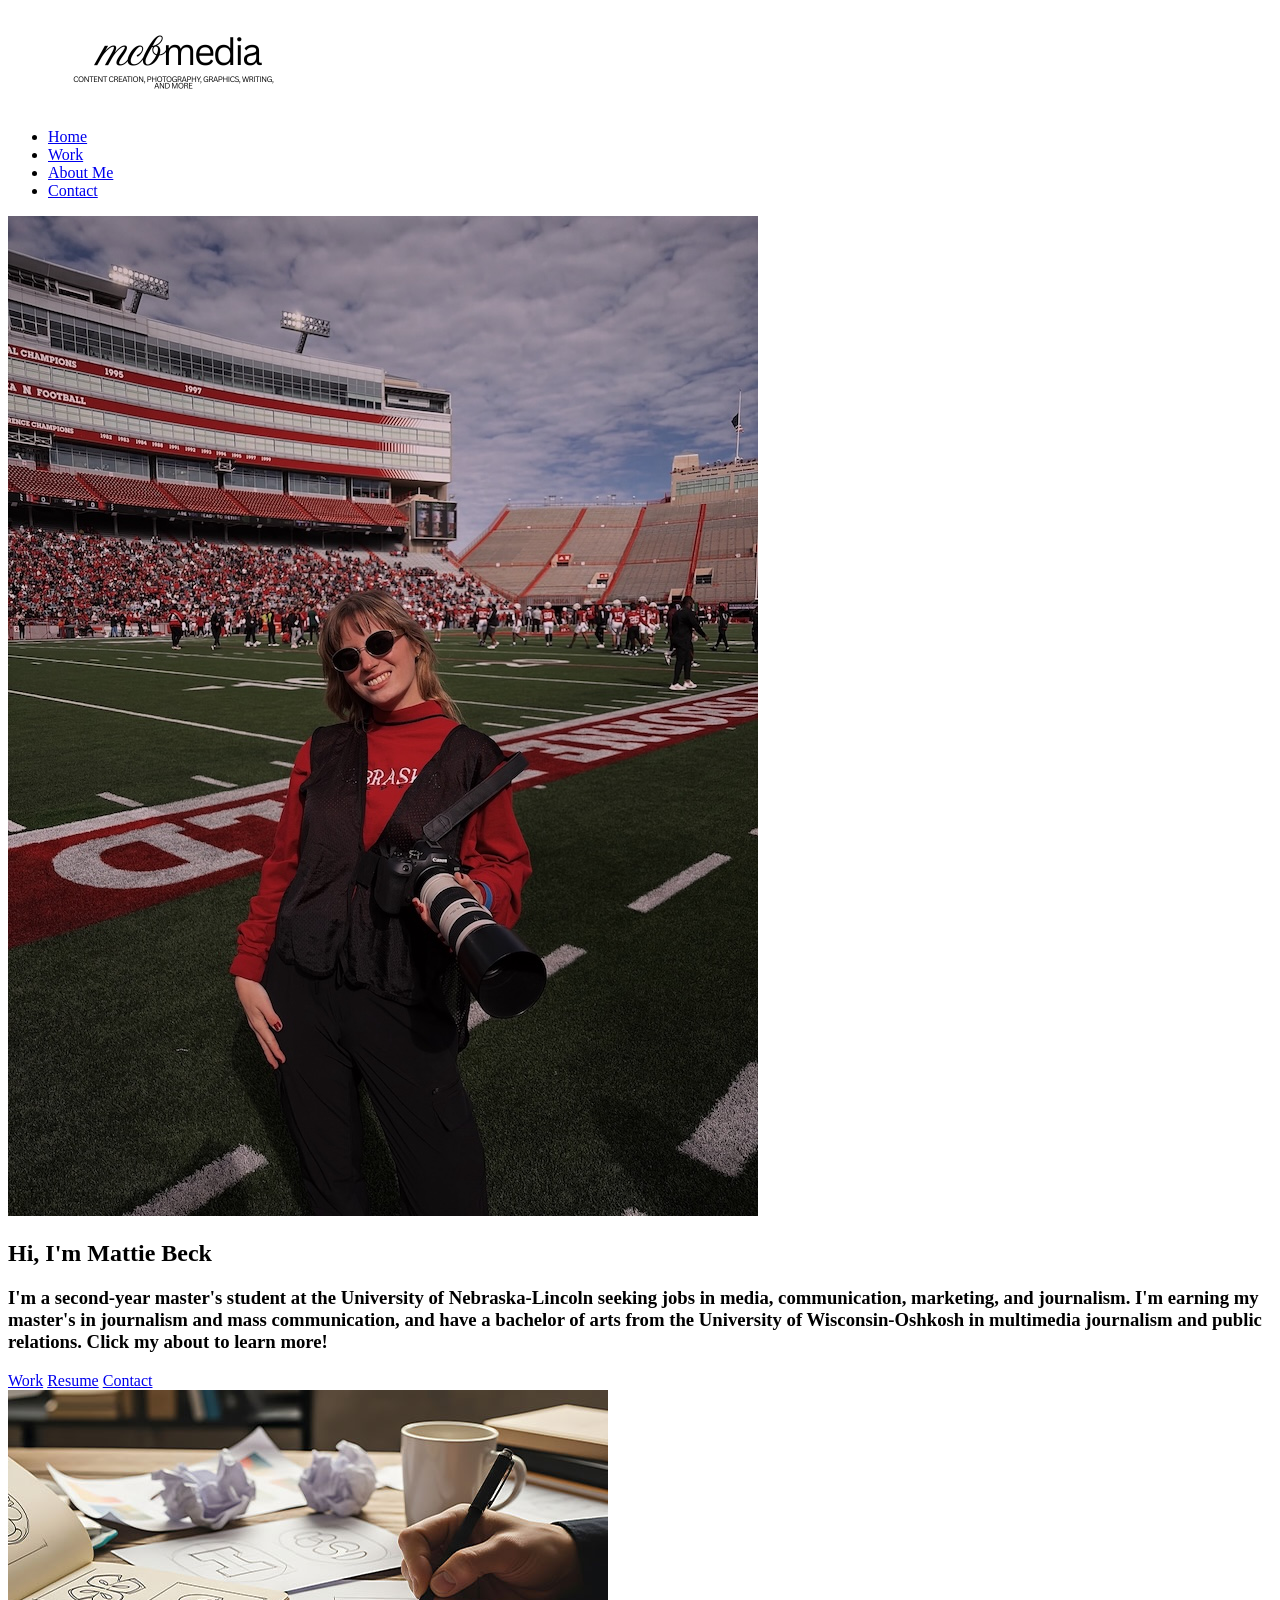
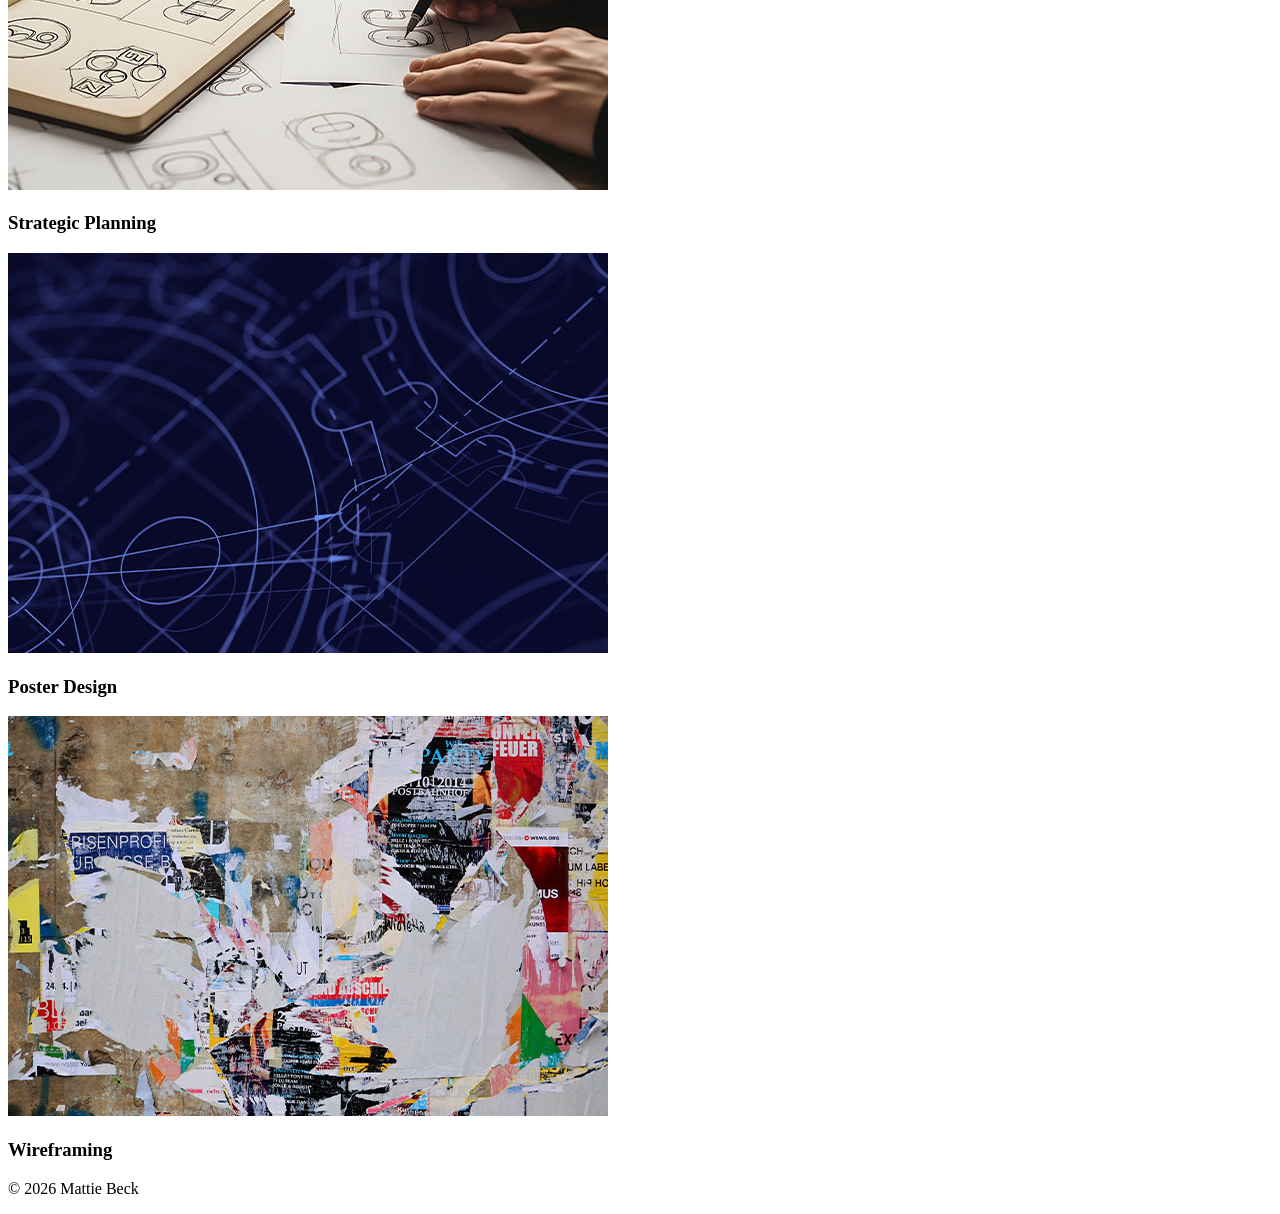
==== aboutmecontact.html @ a944d040 "Portfolio" ====
<!doctype html>
<html lang="en">
<head>
    <meta charset="UTF-8">
    <title>Mattie Beck</title>
    <link rel="stylesheet" href="css/style.css">
</head>
<body>
<div class="container">

<header>
<img src="Images/projectlogo.png" alt="Project Logo">
</header>

<nav>
    <ul>
<li><a href=index.html>Home</a></li>
<li><a href="work.html">Work</a></li>
<li><a href="aboutmecontact.html">About Me</a></li>
<li><a href="contact.html">Contact</a></li>
    </ul>
</nav>

<section class="col-span-8">
<img src="Images/aboutmeimage.JPG" alt="mattiebeck">
</section>

<aside class="col-span-4">
    <h1> Hi, I'm Mattie Beck</h1>
    <h3>I'm a second-year master's student at the University of Nebraska-Lincoln seeking jobs in media, communication, marketing, and journalism. I'm earning my master's in journalism and mass communication, and have a bachelor of arts from the University of Wisconsin-Oshkosh in multimedia journalism and public relations. Click my about to learn more! </h3>
</aside>

<section class="button-section">
    <a href="work.html" class="button">Work</a>
    <a href="Resume" class="button">Resume</a>
    <a href="contact.html" class="button">Contact</a>

</section>

<section class="work-section">
<div class="card">
    <img src="Images/work_sketch.jpg" alt="Strategic Planning">
    <h3 class="card-title">Strategic Planning</h3>
</div>

<div class="card">
    <img src="Images/work_poster.jpg" alt="Poster Design">
    <h3 class="card-title">Poster Design</h3>
</div>

<div class="card">
    <img src="Images/work_wires.jpg" alt="Wireframing">
    <h3 class="card-title">Wireframing</h3>
</div>
</section>



<footer>
    <p>&copy; 2026 Mattie Beck</p>
</footer>


</div> <!---- container closes--->
</body>
</html>
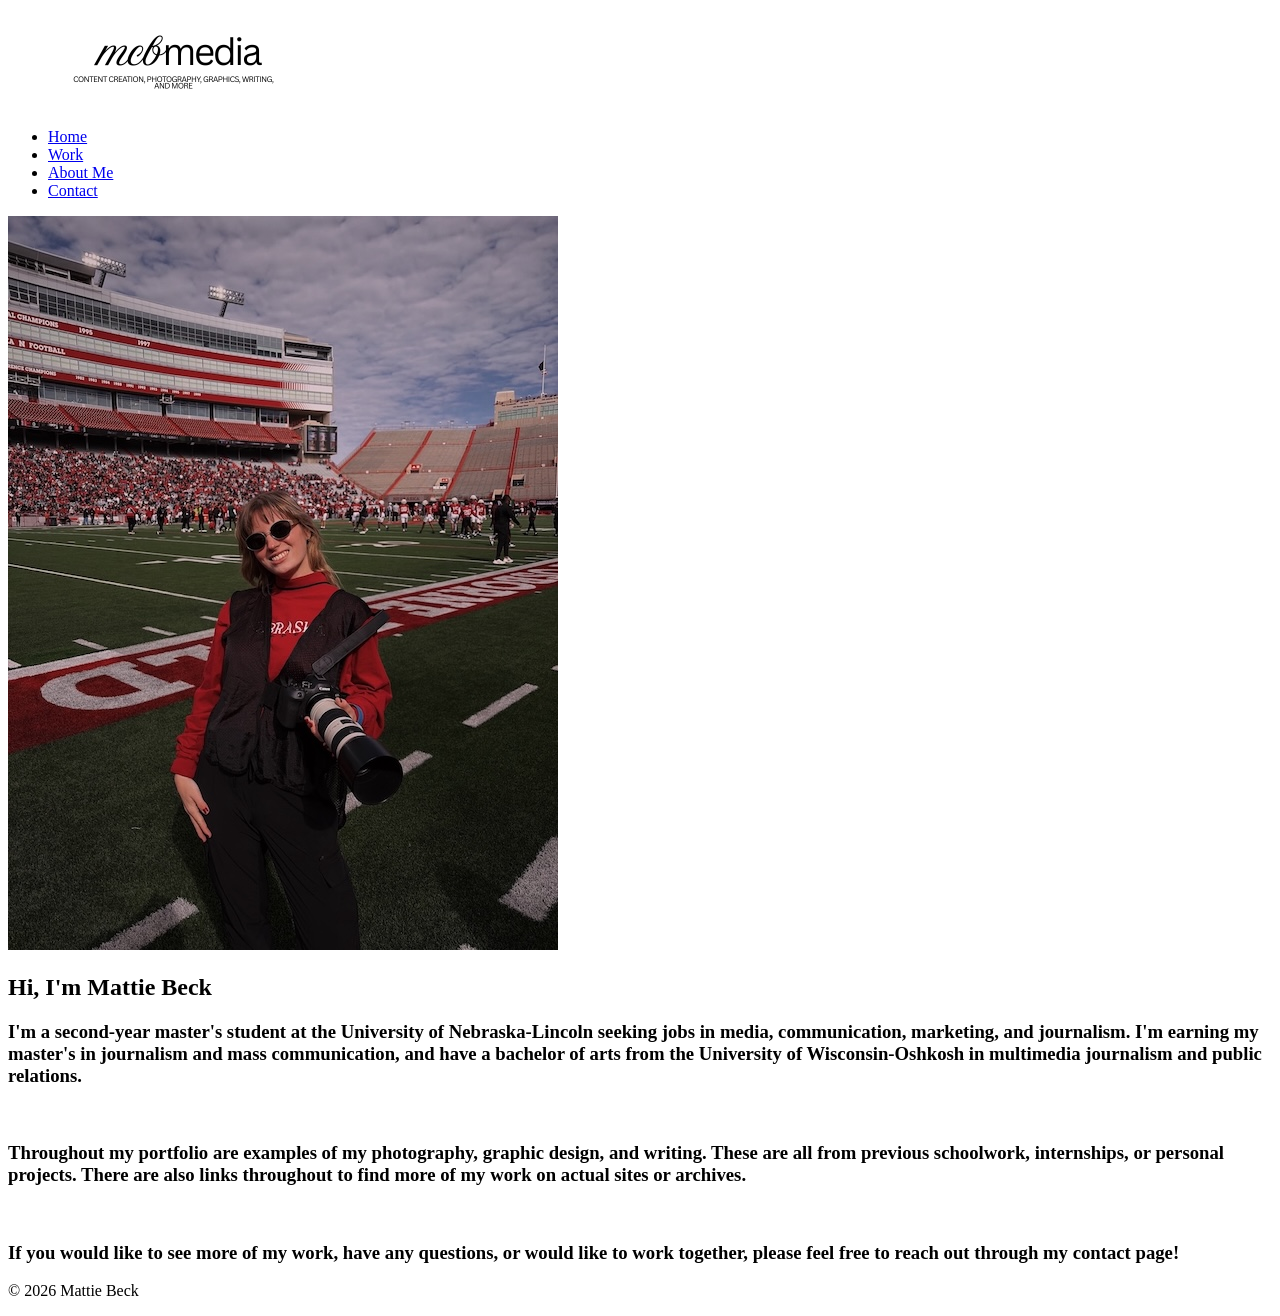
==== commit 53f34477: "aboutmeupdate" ====
--- a/aboutmecontact.html
+++ b/aboutmecontact.html
@@ -27,34 +27,12 @@
 
 <aside class="col-span-4">
     <h1> Hi, I'm Mattie Beck</h1>
-    <h3>I'm a second-year master's student at the University of Nebraska-Lincoln seeking jobs in media, communication, marketing, and journalism. I'm earning my master's in journalism and mass communication, and have a bachelor of arts from the University of Wisconsin-Oshkosh in multimedia journalism and public relations. Click my about to learn more! </h3>
+    <h3>I'm a second-year master's student at the University of Nebraska-Lincoln seeking jobs in media, communication, marketing, and journalism. I'm earning my master's in journalism and mass communication, and have a bachelor of arts from the University of Wisconsin-Oshkosh in multimedia journalism and public relations. </h3>
+    <br>
+    <h3>Throughout my portfolio are examples of my photography, graphic design, and writing. These are all from previous schoolwork, internships, or personal projects. There are also links throughout to find more of my work on actual sites or archives.</h3>
+    <br>
+    <h3>If you would like to see more of my work, have any questions, or would like to work together, please feel free to reach out through my contact page!</h3>
 </aside>
-
-<section class="button-section">
-    <a href="work.html" class="button">Work</a>
-    <a href="Resume" class="button">Resume</a>
-    <a href="contact.html" class="button">Contact</a>
-
-</section>
-
-<section class="work-section">
-<div class="card">
-    <img src="Images/work_sketch.jpg" alt="Strategic Planning">
-    <h3 class="card-title">Strategic Planning</h3>
-</div>
-
-<div class="card">
-    <img src="Images/work_poster.jpg" alt="Poster Design">
-    <h3 class="card-title">Poster Design</h3>
-</div>
-
-<div class="card">
-    <img src="Images/work_wires.jpg" alt="Wireframing">
-    <h3 class="card-title">Wireframing</h3>
-</div>
-</section>
-
-
 
 <footer>
     <p>&copy; 2026 Mattie Beck</p>
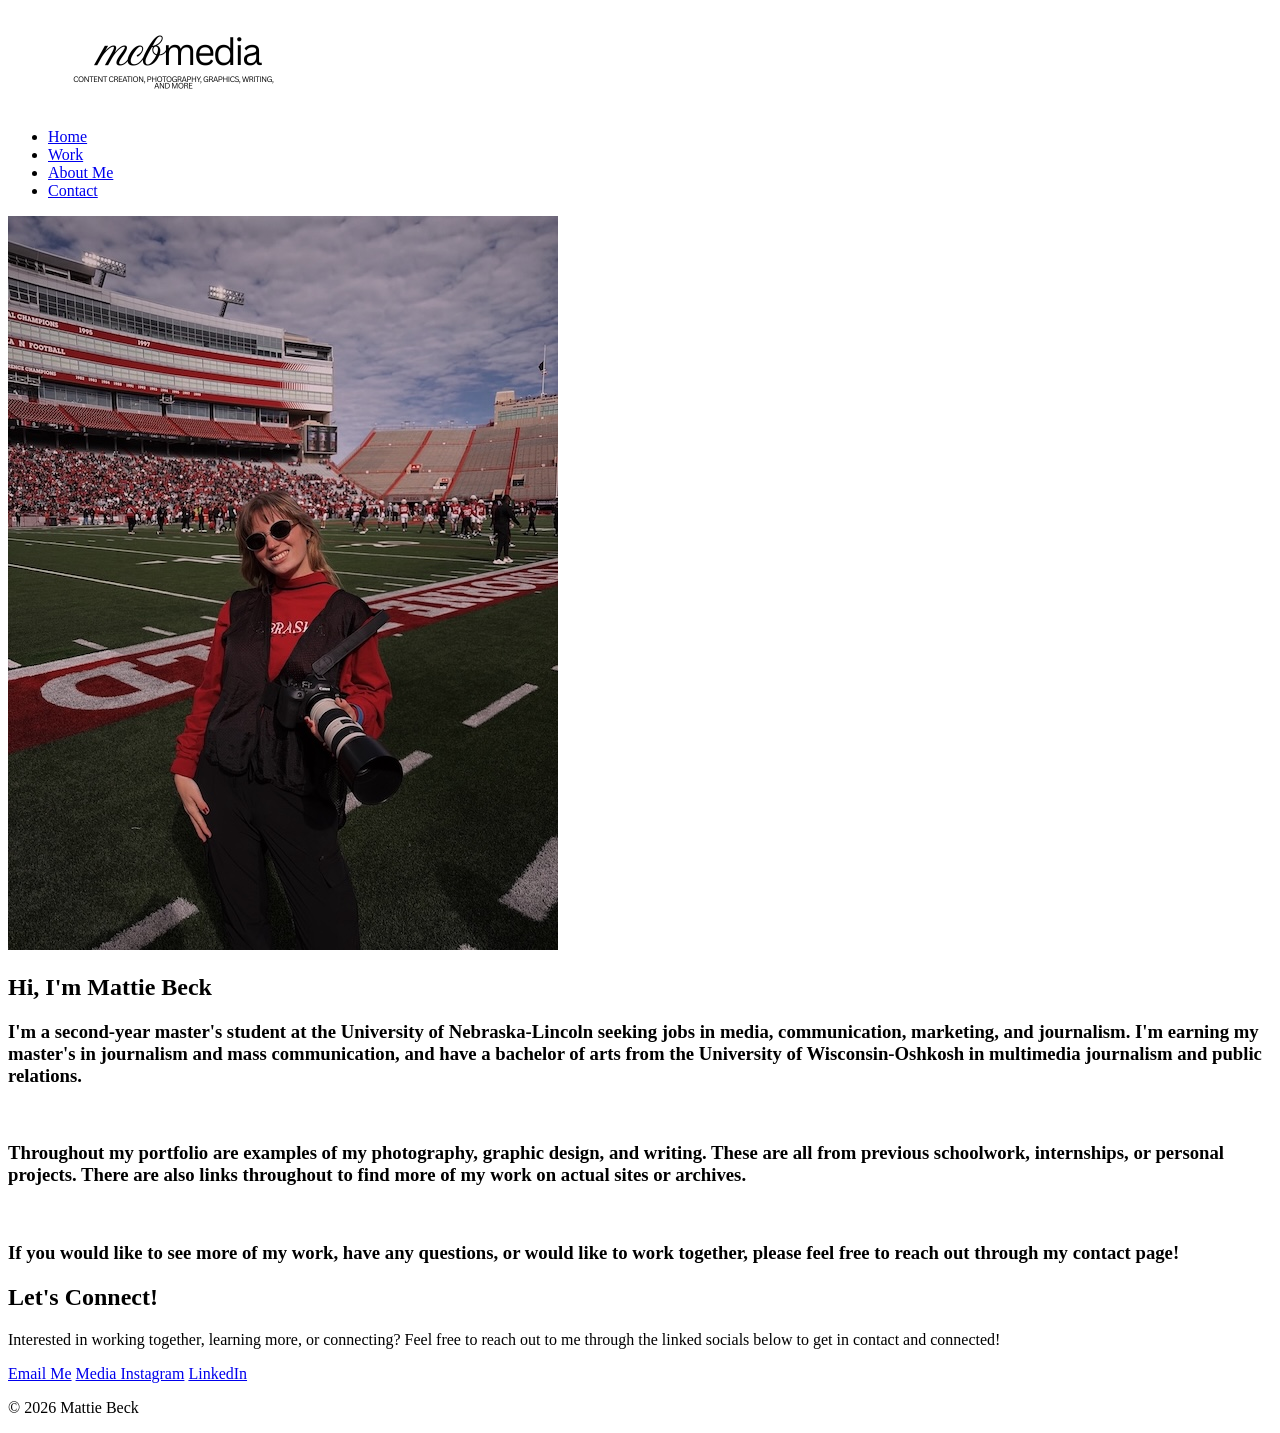
==== commit 6f074648: "updates" ====
--- a/aboutmecontact.html
+++ b/aboutmecontact.html
@@ -34,6 +34,23 @@
     <h3>If you would like to see more of my work, have any questions, or would like to work together, please feel free to reach out through my contact page!</h3>
 </aside>
 
+<section>
+    <div class="contact-title">
+    <h1>Let's Connect!</h1>
+    <p>Interested in working together, learning more, or connecting? Feel free to reach out to me through the linked socials below to get in contact and connected!</p>
+    </div>
+</section>
+
+<section class="contact-section">
+    <div class="contact-buttons">
+    <a href="mailto:beckcm21@gmail.com" class="button">Email Me</a>
+    <a href="https://www.instagram.com/mattiecbmedia/" target="_blank" class="button">Media Instagram</a>
+    <a href="https://www.linkedin.com/in/madeline-beck-029b84233/" target="_blank" class="button">LinkedIn</a>
+    </div>
+</section>
+
+
+
 <footer>
     <p>&copy; 2026 Mattie Beck</p>
 </footer>
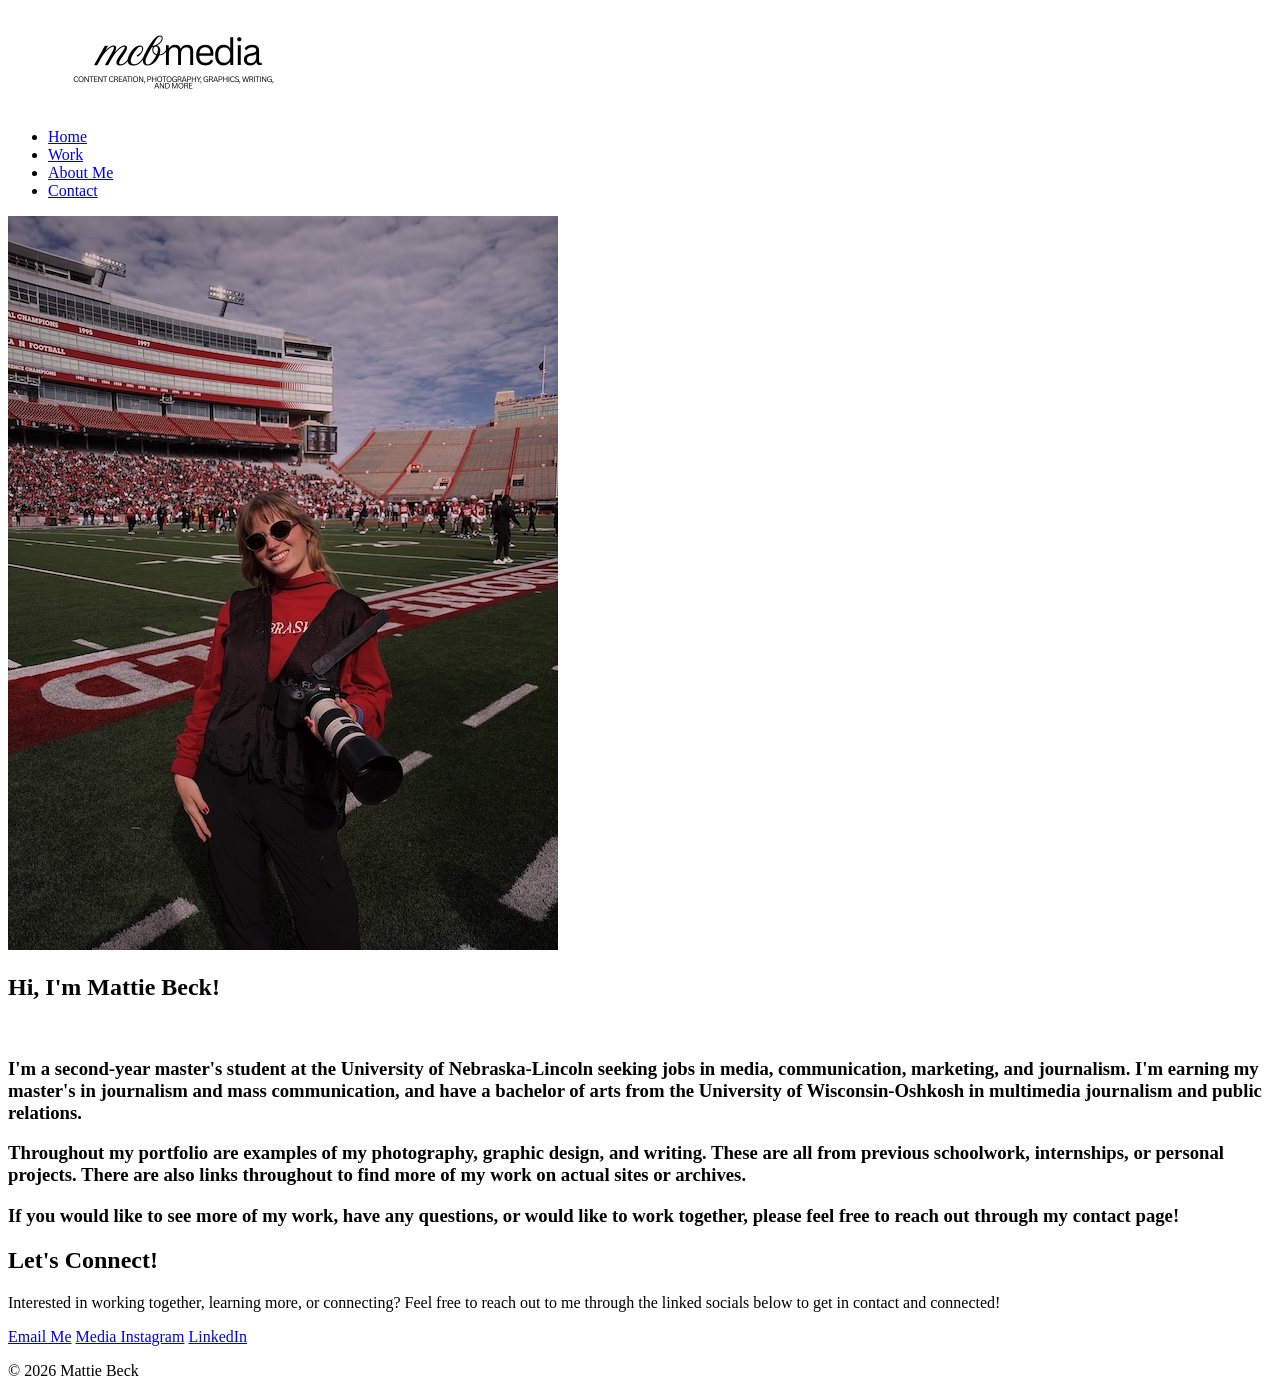
==== commit 3a07d71a: "other updates" ====
--- a/aboutmecontact.html
+++ b/aboutmecontact.html
@@ -26,11 +26,12 @@
 </section>
 
 <aside class="col-span-4">
-    <h1> Hi, I'm Mattie Beck</h1>
+    <h1> Hi, I'm Mattie Beck!</h1>
+    <br>
     <h3>I'm a second-year master's student at the University of Nebraska-Lincoln seeking jobs in media, communication, marketing, and journalism. I'm earning my master's in journalism and mass communication, and have a bachelor of arts from the University of Wisconsin-Oshkosh in multimedia journalism and public relations. </h3>
-    <br>
+
     <h3>Throughout my portfolio are examples of my photography, graphic design, and writing. These are all from previous schoolwork, internships, or personal projects. There are also links throughout to find more of my work on actual sites or archives.</h3>
-    <br>
+
     <h3>If you would like to see more of my work, have any questions, or would like to work together, please feel free to reach out through my contact page!</h3>
 </aside>
 
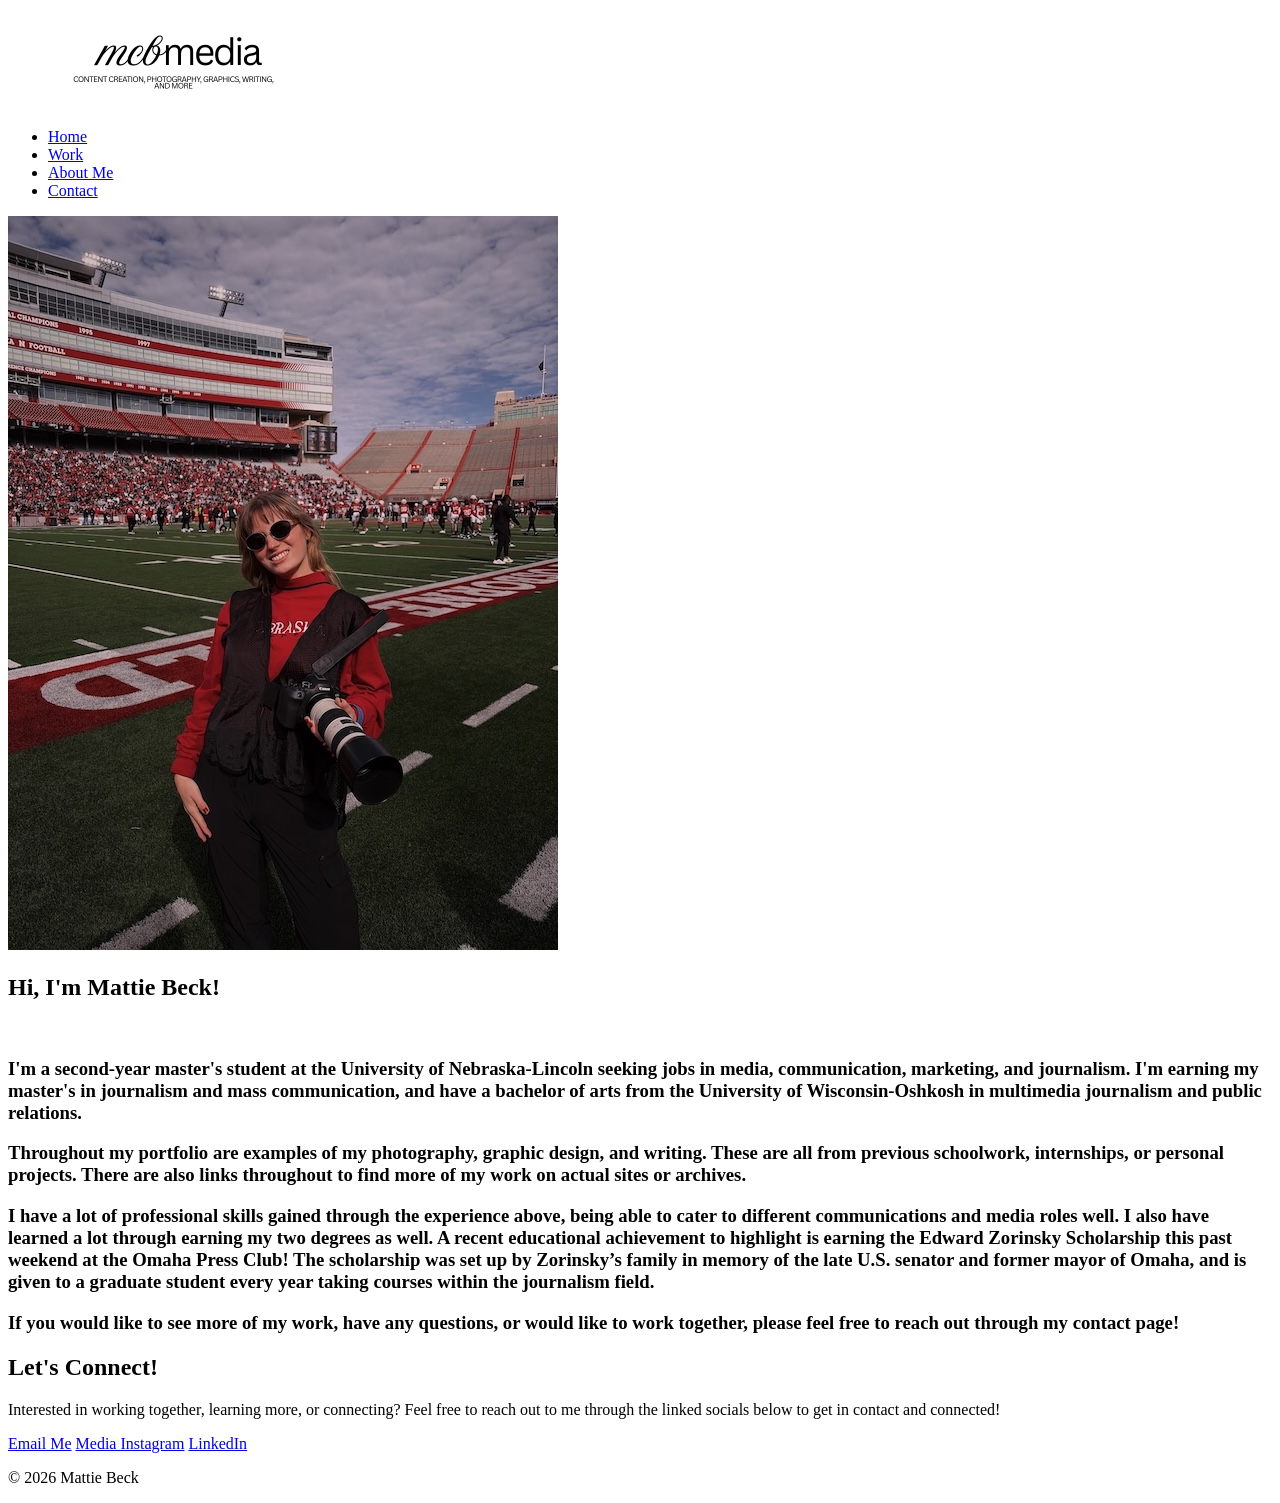
==== commit 446cfa01: "final updates" ====
--- a/aboutmecontact.html
+++ b/aboutmecontact.html
@@ -29,9 +29,8 @@
     <h1> Hi, I'm Mattie Beck!</h1>
     <br>
     <h3>I'm a second-year master's student at the University of Nebraska-Lincoln seeking jobs in media, communication, marketing, and journalism. I'm earning my master's in journalism and mass communication, and have a bachelor of arts from the University of Wisconsin-Oshkosh in multimedia journalism and public relations. </h3>
-
     <h3>Throughout my portfolio are examples of my photography, graphic design, and writing. These are all from previous schoolwork, internships, or personal projects. There are also links throughout to find more of my work on actual sites or archives.</h3>
-
+    <h3> I have a lot of professional skills gained through the experience above, being able to cater to different communications and media roles well. I also have learned a lot through earning my two degrees as well. A recent educational achievement to highlight is earning the Edward Zorinsky Scholarship this past weekend at the Omaha Press Club! The scholarship was set up by Zorinsky’s family in memory of the late U.S. senator and former mayor of Omaha, and is given to a graduate student every year taking courses within the journalism field.</h3>
     <h3>If you would like to see more of my work, have any questions, or would like to work together, please feel free to reach out through my contact page!</h3>
 </aside>
 
